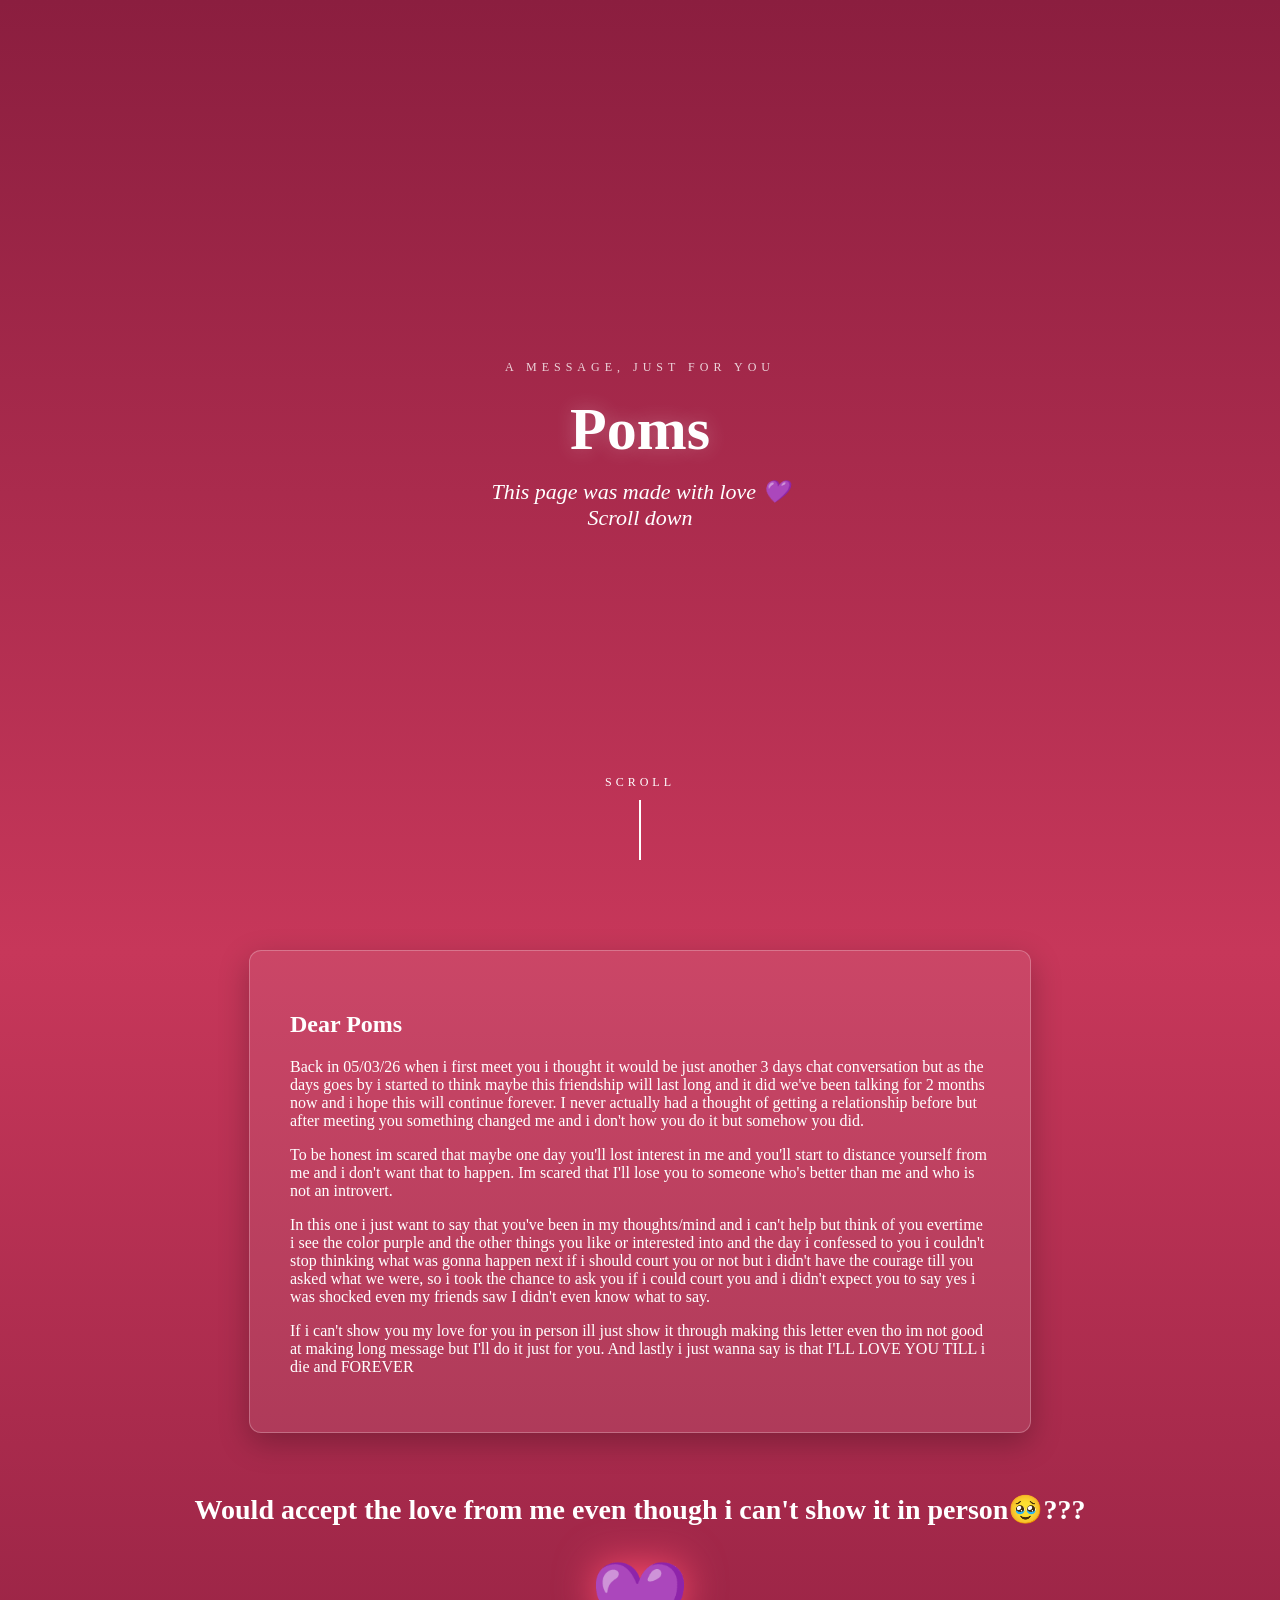
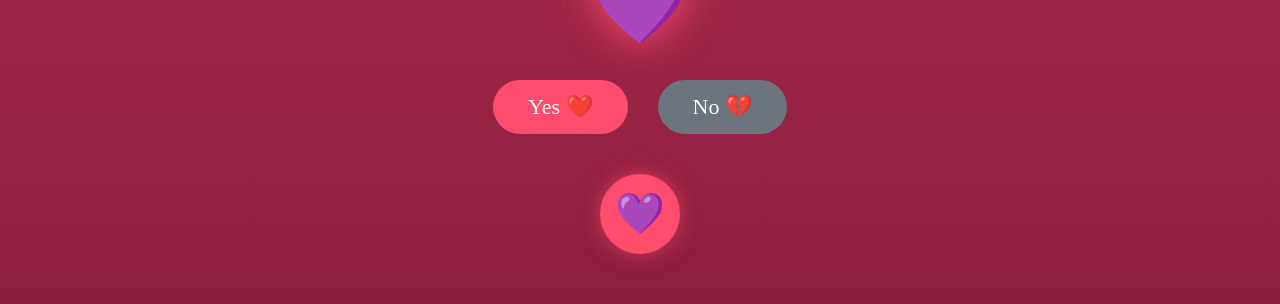
==== index.html @ 63a3f7db "update" ====
<!DOCTYPE html>
<html>

<head>
  <meta name="viewport" content="width=device-width, initial-scale=1.0">
  <link rel="stylesheet" href="style.css">
  <meta charset="UTF-8">
  <meta name="viewport" content="width=device-width, initial-scale=1">
  <title>A letter for you</title>
</head>

<body>
  <section class="hero">
  <p class="top">A MESSAGE, JUST FOR YOU</p>

  <h1>Poms</h1>

  <p class="subtitle">
    This page was made with love 💜<br>
    Scroll down
  </p>

  <div class="scroll">
    <span>SCROLL</span>
    <div class="line"></div>
  </div>
</section>
<div class="letter fade">
    <h2>Dear Poms</h2>

    <p>Back in 05/03/26 when i first meet you i thought it would be just another 3 days chat conversation but as the days goes by i started to think maybe this friendship will last long and it did we've been talking for 2 months now and i hope this will continue forever. I never actually had a thought of getting a relationship before but after meeting you something changed me and i don't how you do it but somehow you did.</p>

    <p>To be honest im scared that maybe one day you'll lost interest in me and you'll start to distance yourself from me and i don't want that to happen. Im scared that I'll lose you to someone who's better than me and who is not an introvert.</p>

    <p>In this one i just want to say that you've been in my thoughts/mind and i can't help but think of you evertime i see the color purple and the other things you like or interested into and the day i confessed to you i couldn't stop thinking what was gonna happen next if i should court you or not but i didn't have the courage till you asked what we were, so i took the chance to ask you if i could court you and i didn't expect you to say yes i was shocked even my friends saw I didn't even know what to say.</p>
    
    <p>If i can't show you my love for you in person ill just show it through making this letter even tho im not good at making long message but I'll do it just for you. And lastly i just wanna say is that I'LL LOVE YOU TILL i die and FOREVER </p>
</div>


</section>
<div class="question">
    <h2>Would accept the love from me even though i can't show it in person🥹???</h2>
    
    <div class="heart-container">
    <div class="heart">💜</div>
</div>

    <div class="buttons">
        <a href="yes.html" class="yes">Yes ❤️</a>
        <a href="no.html" class="no">No 💔</a>
    </div>
</div>
<div class="heart-section">
    <button id="heartBtn">💜</button>
</div>
<script src="script.js"></script>




  
</body>

</html>
---- style.css ----
body{
  margin:0;
  background:linear-gradient(180deg,#8b1e3f,#c7375a,#8b1e3f);
  color:white;
  font-family:Georgia,serif;
}

.hero{
  height:100vh;
  display:flex;
  flex-direction:column;
  justify-content:center;
  align-items:center;
  text-align:center;
}

.top{
  letter-spacing:5px;
  font-size:12px;
  opacity:.8;
  margin-bottom:20px;
}

.hero h1{
  font-size: clamp(60px, 12vw, 12px);
  margin:0;
  text-shadow:0 0 20px rgba(255,255,255,.25);
}

.subtitle{
  font-size:22px;
  font-style:italic;
  margin-top:15px;
}

.scroll{
  position:absolute;
  bottom:40px;
  display:flex;
  flex-direction:column;
  align-items:center;
}

.scroll span{
  font-size:12px;
  letter-spacing:4px;
}

.line{
  width:2px;
  height:60px;
  background:white;
  margin-top:10px;
  animation:scroll 1.5s infinite;
}

@keyframes scroll{
  0%{
    transform:translateY(0);
    opacity:1;
  }
  100%{
    transform:translateY(20px);
    opacity:0;
  }
}

.letter{
    width: 90%;
    max-width: 700px;
    margin: 50px auto;
    padding: 40px;

    background: rgba(255,255,255,0.08);
    border: 1px solid rgba(255,255,255,0.25);
    border-radius: 12px;

    color: white;
    box-shadow: 0 10px 30px rgba(0,0,0,.25);

    position: relative;
}

.question{
    margin-top:60px;
    text-align:center;
}

.question h2{
    font-size:28px;
    color:white;
    margin-bottom:30px;
}

.buttons{
    display:flex;
    justify-content:center;
    gap:30px;
    flex-wrap:wrap;
}

.buttons a{
    text-decoration:none;
    color:white;
    padding:14px 35px;
    border-radius:50px;
    font-size:22px;
    transition:.3s;
}

.yes{
    background:#ff4d6d;
}

.no{
    background:#6c757d;
}

.yes:hover{
    transform:scale(1.08);
    background:#ff2e63;
}

.no:hover{
    transform:scale(1.08);
    background:#555;
}

.heart-container{
    display:flex;
    justify-content:center;
    margin-bottom:30px;
}

.heart{
    font-size:80px;
    animation:floatHeart 2s ease-in-out infinite;
    filter:drop-shadow(0 0 20px #ff4d6d);
}

@keyframes floatHeart{
    0%{
        transform:translateY(0);
    }

    50%{
        transform:translateY(-15px);
    }

    100%{
        transform:translateY(0);
    }
}

.yes-btn{
    display:inline-block;
    padding:15px 40px;
    background:#ff4d6d;
    color:white;
    text-decoration:none;
    border-radius:8px;
    box-shadow:0 0 25px #ff4d6d;
    transition:.3s;
}

.yes-btn:hover{
    transform:scale(1.05);
    box-shadow:0 0 40px #ff4d6d;
}

.floating-heart{
    position:fixed;
    bottom:-30px;
    font-size:25px;
    pointer-events:none;
    animation:rise linear forwards;
    opacity:.8;
}

@keyframes rise{

    0%{
        transform:translateY(0) scale(.5);
        opacity:0;
    }

    20%{
        opacity:1;
    }

    100%{
        transform:translateY(-110vh) scale(1.4);
        opacity:0;
    }

}

.fade{
    opacity: 0;
    transform: translateY(60px);
    transition: opacity 1s ease, transform 1s ease;
}

.fade.show{
    opacity: 1;
    transform: translateY(0);
}

.heart-section{
    display:flex;
    justify-content:center;
    margin-top:40px;
    margin-bottom:50px;
}

#heartBtn{
    width:80px;
    height:80px;
    border-radius:50%;
    border:none;
    background:#ff4d6d;
    color:white;
    font-size:40px;
    cursor:pointer;
    box-shadow:0 0 20px rgba(255,77,109,.6);
    transition:.3s;
}

#heartBtn:hover{
    transform:scale(1.1);
}

.floating-heart{
    position:fixed;
    font-size:28px;
    pointer-events:none;
    z-index:9999;
    animation:rise 3s linear forwards;
}

@keyframes rise{
    0%{
        transform:translateY(0) scale(.8);
        opacity:1;
    }

    100%{
        transform:translateY(-300px) scale(1.8);
        opacity:0;
    }
}
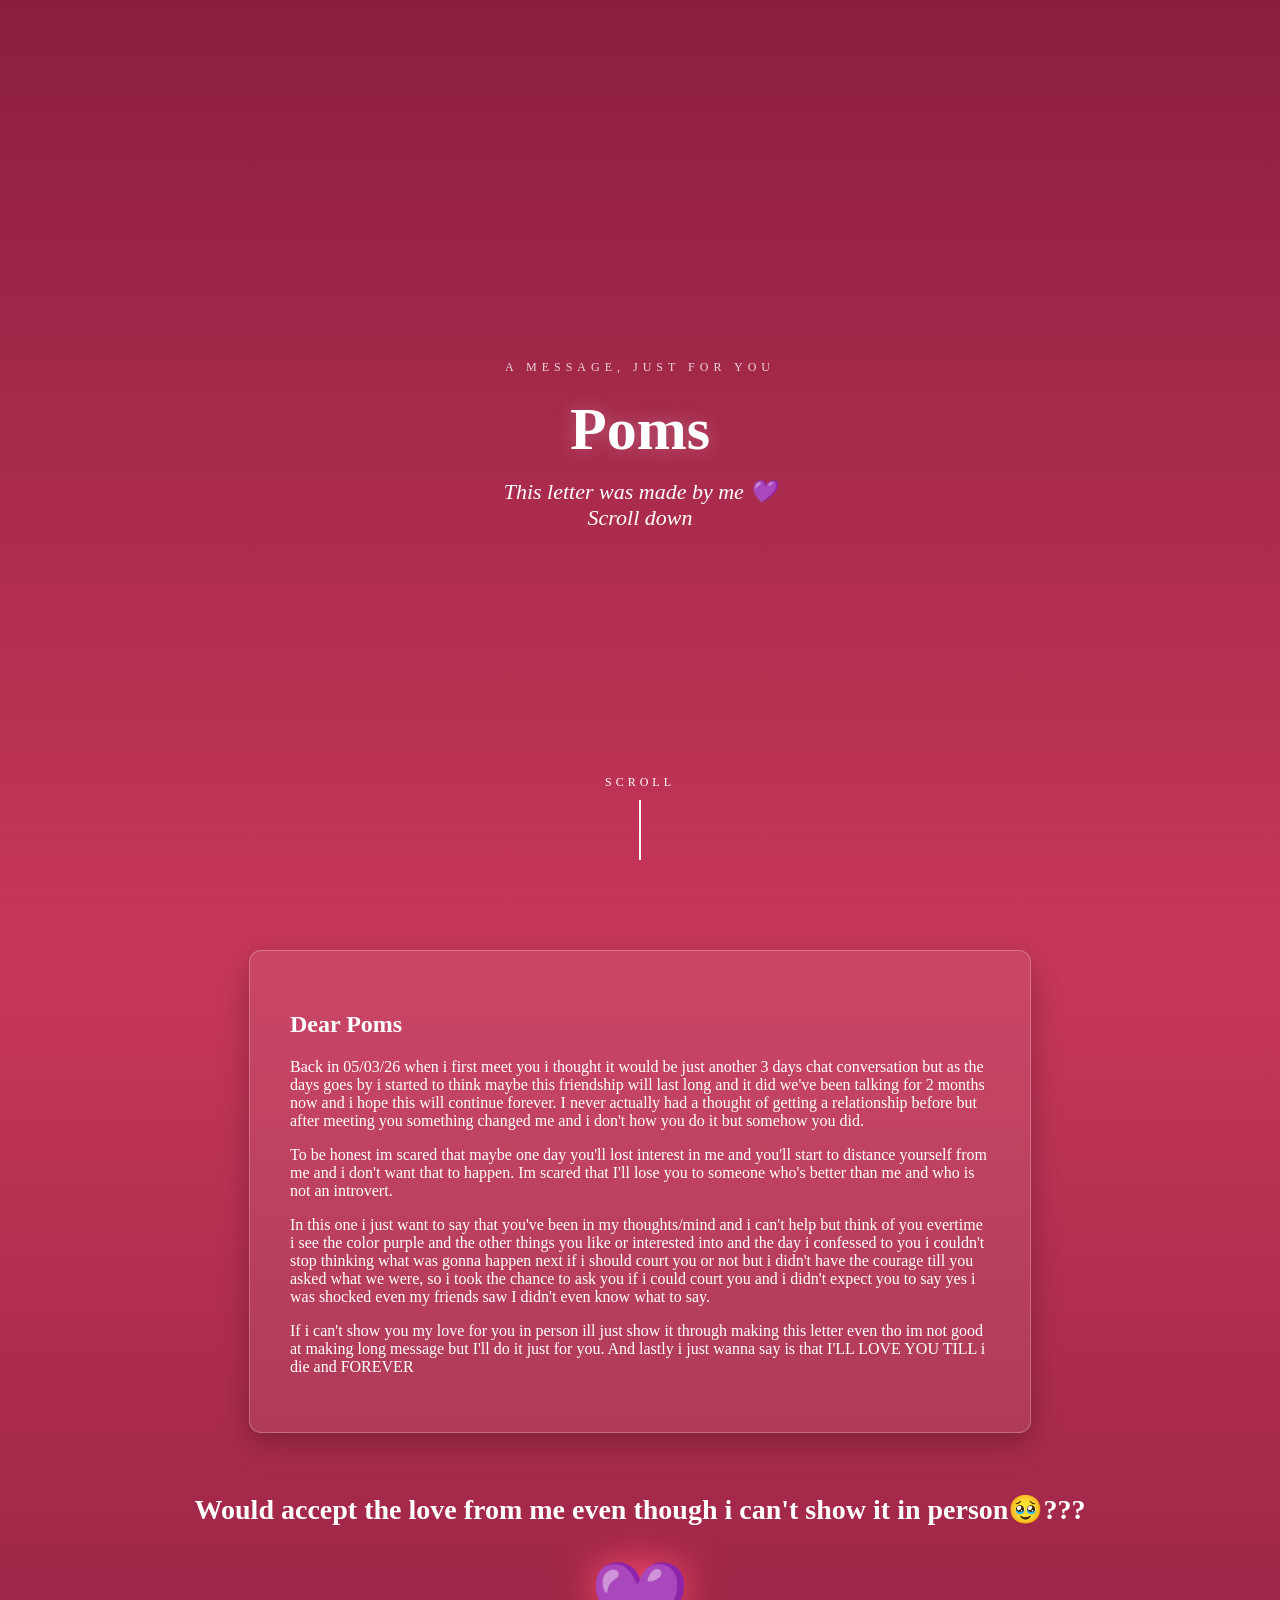
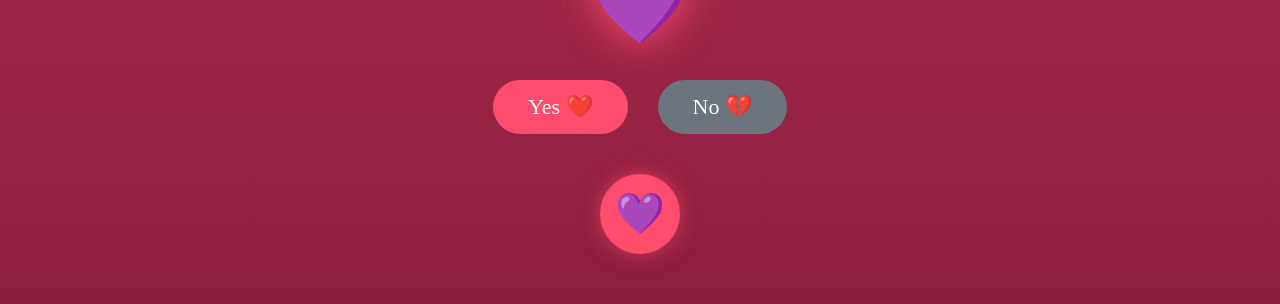
==== commit 52b36a54: "update index.html" ====
--- a/index.html
+++ b/index.html
@@ -16,7 +16,7 @@
   <h1>Poms</h1>
 
   <p class="subtitle">
-    This page was made with love 💜<br>
+    This letter was made by me 💜<br>
     Scroll down
   </p>
 
